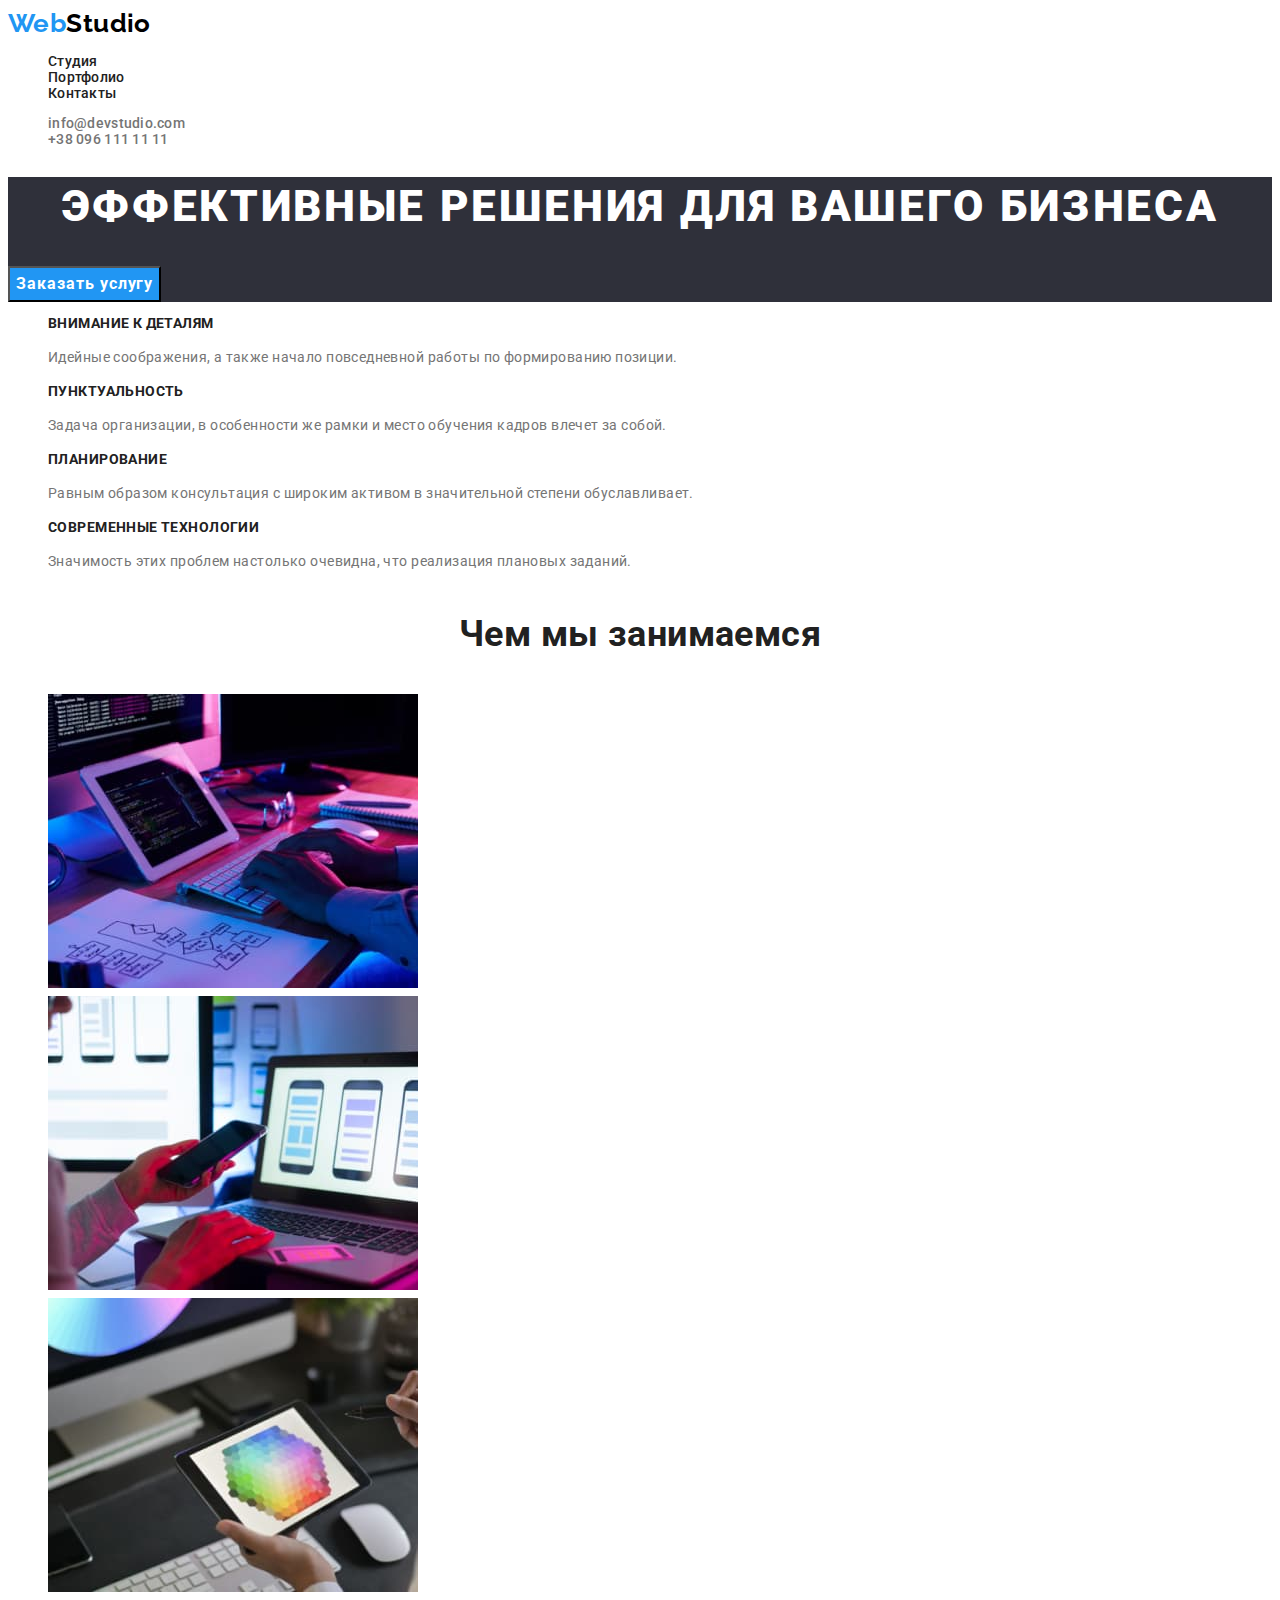
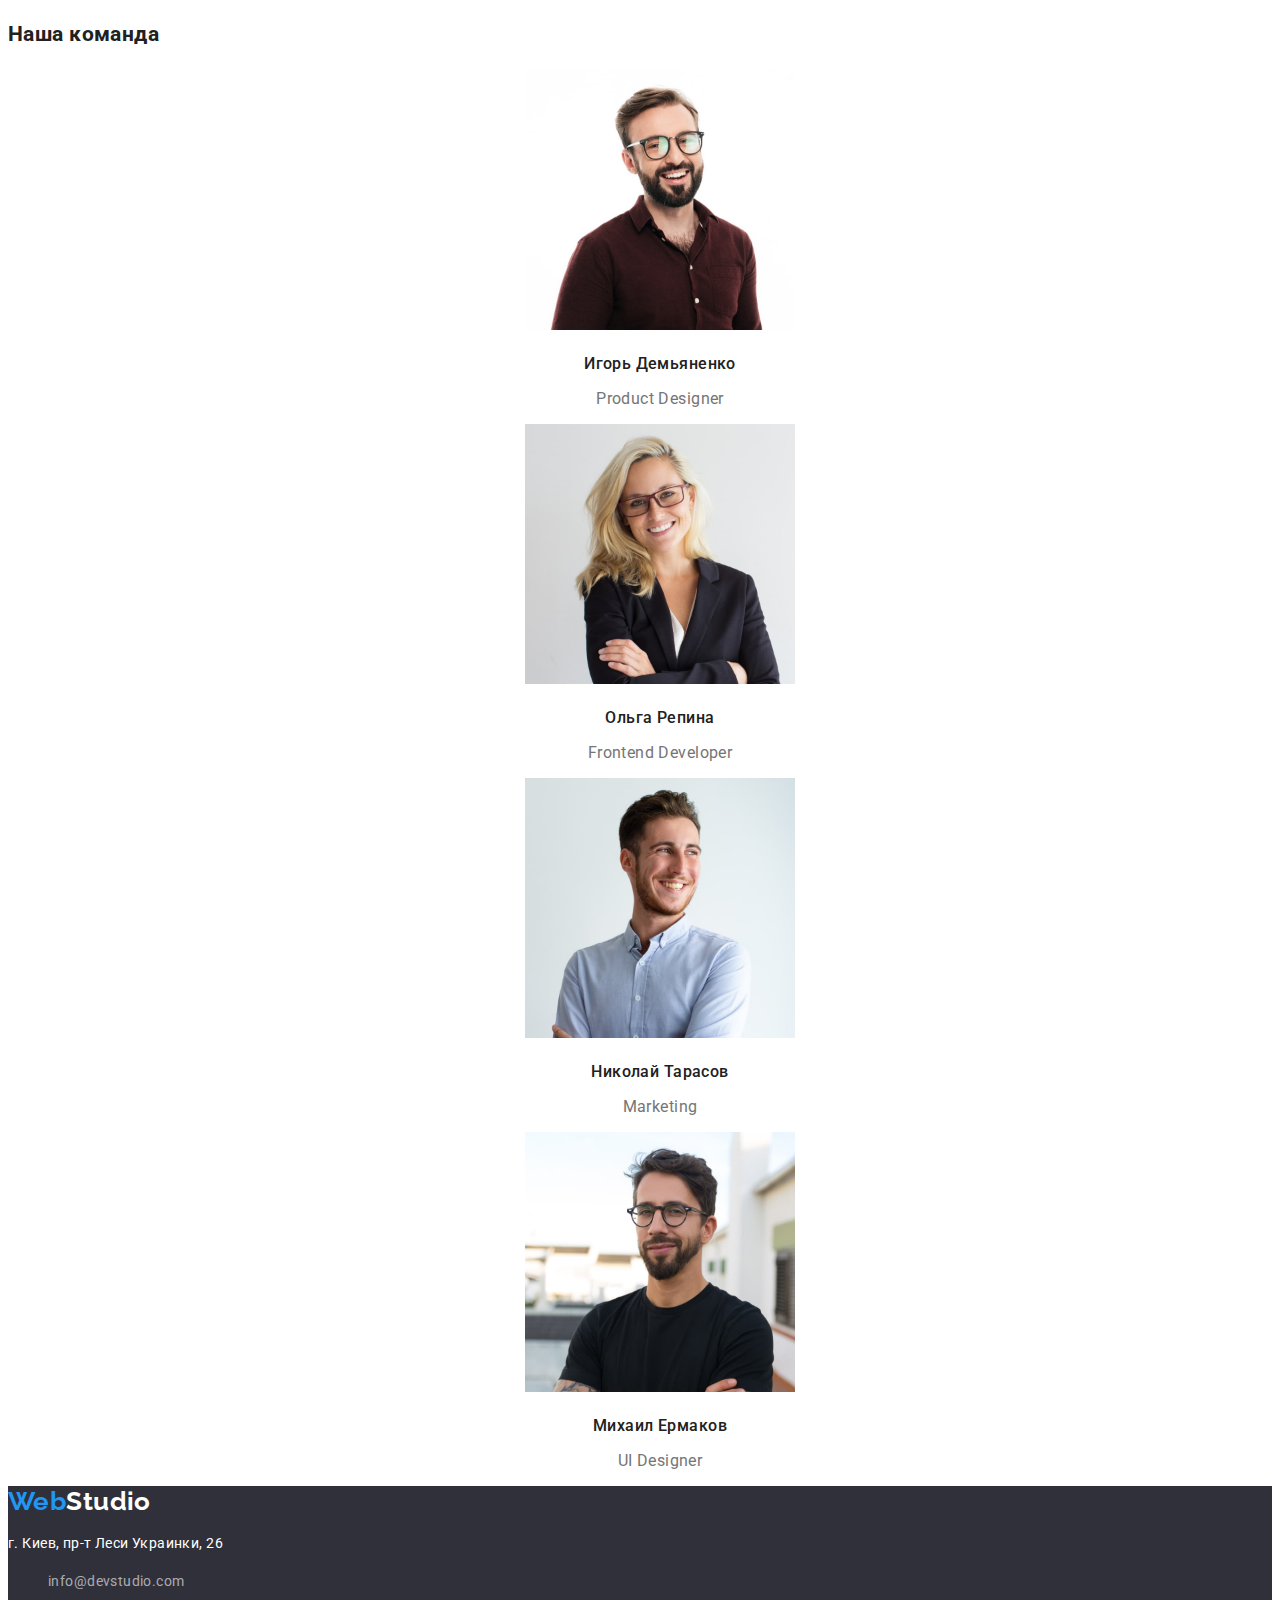
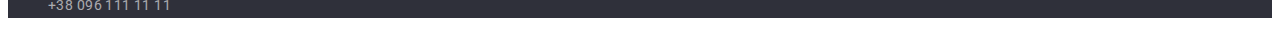
==== index.html @ b84d39cf "Добавляет файлы с предыдущей работы" ====
<!DOCTYPE html>
<html lang="ru">
  <head>
    <meta charset="UTF-8" />
    <meta http-equiv="X-UA-Compatible" content="IE=edge" />
    <meta name="viewport" content="width=device-width, initial-scale=1.0" />
    <title>WebStudio</title>
    <!-- <link
      rel="stylesheet"
      href="https://cdnjs.cloudflare.com/ajax/libs/modern-normalize/1.0.0/modern-normalize.css"
    /> -->
    <link rel="preconnect" href="https://fonts.gstatic.com" />
    <link
      href="https://fonts.googleapis.com/css2?family=Raleway:wght@700&family=Roboto:wght@400;500;700;900&display=swap"
      rel="stylesheet"
    />
    <link rel="stylesheet" href="./css/styles.css" />
  </head>
  <body>
    <header>
      <nav>
        <a class="link logo logo-hero" href="./"><span>Web</span>Studio</a>
        <ul class="list site-nav">
          <li><a class="link" href="./index.html">Студия</a></li>
          <li><a class="link" href="./portfolio.html">Портфолио</a></li>
          <li><a class="link" href="#contacts">Контакты</a></li>
        </ul>
      </nav>
      <ul class="list contacts">
        <li>
          <a class="link" href="mailto:info@devstudio.com"
            >info@devstudio.com</a
          >
        </li>
        <li><a class="link" href="tel:+380961111111">+38 096 111 11 11</a></li>
      </ul>
    </header>
    <main>
      <section class="dark-dg">
        <h1 class="page-title">Эффективные решения для вашего бизнеса</h1>
        <button class="btn btn-hero" type="button">Заказать услугу</button>
      </section>
      <section>
        <h2 class="visually-hidden">О нас</h2>
        <ul class="list">
          <li>
            <h3 class="title other-title">Внимание к деталям</h3>
            <p>
              Идейные соображения, а также начало повседневной работы по
              формированию позиции.
            </p>
          </li>
          <li>
            <h3 class="title other-title">Пунктуальность</h3>
            <p>
              Задача организации, в особенности же рамки и место обучения кадров
              влечет за собой.
            </p>
          </li>
          <li>
            <h3 class="title other-title">Планирование</h3>
            <p>
              Равным образом консультация с широким активом в значительной
              степени обуславливает.
            </p>
          </li>
          <li>
            <h3 class="title other-title">Современные технологии</h3>
            <p>
              Значимость этих проблем настолько очевидна, что реализация
              плановых заданий.
            </p>
          </li>
        </ul>
      </section>
      <section id="portfolio">
        <h2 class="title section-title">Чем мы занимаемся</h2>
        <ul class="list">
          <li>
            <img
              src="./images/photo/img1.jpg"
              width="370"
              height="294"
              alt="Разработка веб-страници"
            />
          </li>
          <li>
            <img
              src="./images/photo/img2.jpg"
              width="370"
              height="294"
              alt="Адаптация для мобильных устройств"
            />
          </li>
          <li>
            <img
              src="./images/photo/img3.jpg"
              width="370"
              height="294"
              alt="Разработка графики"
            />
          </li>
        </ul>
      </section>
      <section id="studio">
        <h2 class="title section-item-name">Наша команда</h2>
        <ul class="list">
          <li class="team-item">
            <img
              src="./images/team/img-1.jpg"
              width="270"
              height="260"
              alt="Игорь Демьяненко"
            />
            <h3 class="title team-item-name">Игорь Демьяненко</h3>
            <p class="team-item-position">Product Designer</p>
          </li>
          <li class="team-item">
            <img
              src="./images/team/img-2.jpg"
              width="270"
              height="260"
              alt="Ольга Репина"
            />
            <h3 class="title team-item-name">Ольга Репина</h3>
            <p class="team-item-position">Frontend Developer</p>
          </li>
          <li class="team-item">
            <img
              src="./images/team/img-3.jpg"
              width="270"
              height="260"
              alt="Николай Тарасов"
            />
            <h3 class="title team-item-name">Николай Тарасов</h3>
            <p class="team-item-position">Marketing</p>
          </li>
          <li class="team-item">
            <img
              src="./images/team/img-4.jpg"
              width="270"
              height="260"
              alt="Михаил Ермаков"
            />
            <h3 class="title team-item-name">Михаил Ермаков</h3>
            <p class="team-item-position">UI Designer</p>
          </li>
        </ul>
      </section>
    </main>
    <footer class="dark-dg" id="contacts">
      <a class="link logo" href="./"><span>Web</span>Studio</a>
      <p>
        <a
          class="link map"
          href="https://goo.gl/maps/7yWL4o9HkrsM5cYJ9"
          target="_blank"
          rel="noopener noreferrer nofollow"
          >г. Киев, пр-т Леси Украинки, 26</a
        >
      </p>
      <address class="address">
        <ul class="list">
          <li class="list">
            <a class="link" href="mailto:info@devstudio.com"
              >info@devstudio.com</a
            >
          </li>
          <li class="list">
            <a class="link" href="tel:+380961111111">+38 096 111 11 11</a>
          </li>
        </ul>
      </address>
    </footer>
  </body>
</html>
---- css/styles.css ----
:root {
  --main-text-color: #757575;
  --title-color: #212121;
  --accent-color: #2196f3;
  --alt-title-color: #ffffff;
  --alt-text-color: #ffffff;
  --logo-color: #000000;

  --dark-bg: #2f303a;
  --second-bg: #f5f4fa;

  --main-font: 'Roboto', sans-serif;
  --logo-font: 'Raleway', sans-serif;
}
body {
  font-family: var(--main-font);
  font-style: normal;
  font-size: 14px;
  line-height: 1.71;
  letter-spacing: 0.03em;
  color: var(--main-text-color);
}

.link {
  color: inherit;
  text-decoration: none;
}

.link:hover,
.link:focus {
  color: var(--accent-color);
}
.list {
  list-style: none;
}
.site-nav {
  font-weight: 500;
  font-size: 14px;
  line-height: 1.14;
  letter-spacing: 0.02em;
  color: var(--title-color);
}

.contacts {
  font-weight: 500;
  font-size: 14px;
  line-height: 1.14;
  letter-spacing: 0.02em;
  color: var(--main-text-color);
}

.btn {
  font-family: inherit;
  font-weight: 500;
  font-size: 16px;
  line-height: 1.62;
  text-align: center;
  letter-spacing: 0.03em;
  background-color: var(--second-bg);
  color: var(--title-color);
  cursor: pointer;
}

.btn-hero {
  font-family: inherit;
  font-weight: bold;
  font-size: 16px;
  line-height: 1.87;
  display: flex;
  align-items: center;
  text-align: center;
  letter-spacing: 0.06em;
  background-color: var(--accent-color);
  color: var(--alt-text-color);
}

.btn:hover,
.btn:focus {
  background-color: var(--accent-color);
  color: var(--alt-text-color);
}

.visually-hidden {
  position: absolute !important;
  clip: rect(1px 1px 1px 1px);
  clip: rect(1px, 1px, 1px, 1px);
  padding: 0 !important;
  border: 0 !important;
  height: 1px !important;
  width: 1px !important;
  overflow: hidden;
}

.page-title {
  font-weight: 900;
  font-size: 44px;
  line-height: 1.36;
  text-align: center;
  letter-spacing: 0.06em;
  text-transform: uppercase;
  color: var(--alt-title-color);
}

.title {
  color: var(--title-color);
}

.section-title {
  font-weight: bold;
  font-size: 36px;
  line-height: 1.67;
  text-align: center;
}

.other-title {
  font-weight: bold;
  font-size: 14px;
  line-height: 1.14;
  text-transform: uppercase;
}

.team-item {
  text-align: center;
}
.team-item-name {
  font-weight: 500;
  font-size: 16px;
  line-height: 1.19;
}

.team-item-position {
  font-size: 16px;
  line-height: 1.19;
}

.projects-title {
  font-weight: bold;
  font-size: 18px;
  line-height: 2;
  letter-spacing: 0.06em;
}

.projects-item {
  font-size: 16px;
  line-height: 1.87;
  color: var(--main-text-color);
}
.dark-dg {
  background-color: var(--dark-bg);
}

.logo {
  font-family: var(--logo-font);
  font-weight: bold;
  text-transform: none;
  font-size: 26px;
  line-height: 1.19;
  color: var(--alt-title-color);
}

.logo:hover,
.logo:focus {
  color: var(--alt-title-color);
}

.logo span {
  color: var(--accent-color);
}

.logo-hero {
  color: var(--logo-color);
}

.logo-hero:hover,
.logo-hero:focus {
  color: var(--logo-color);
}

.active {
  color: var(--accent-color);
}

.map {
  font-style: normal;
  font-size: 14px;
  line-height: 1.71;
  color: var(--alt-text-color);
}

.address {
  font-size: 14px;
  font-style: normal;
  line-height: 1.71;
  color: rgba(255, 255, 255, 0.6);
}
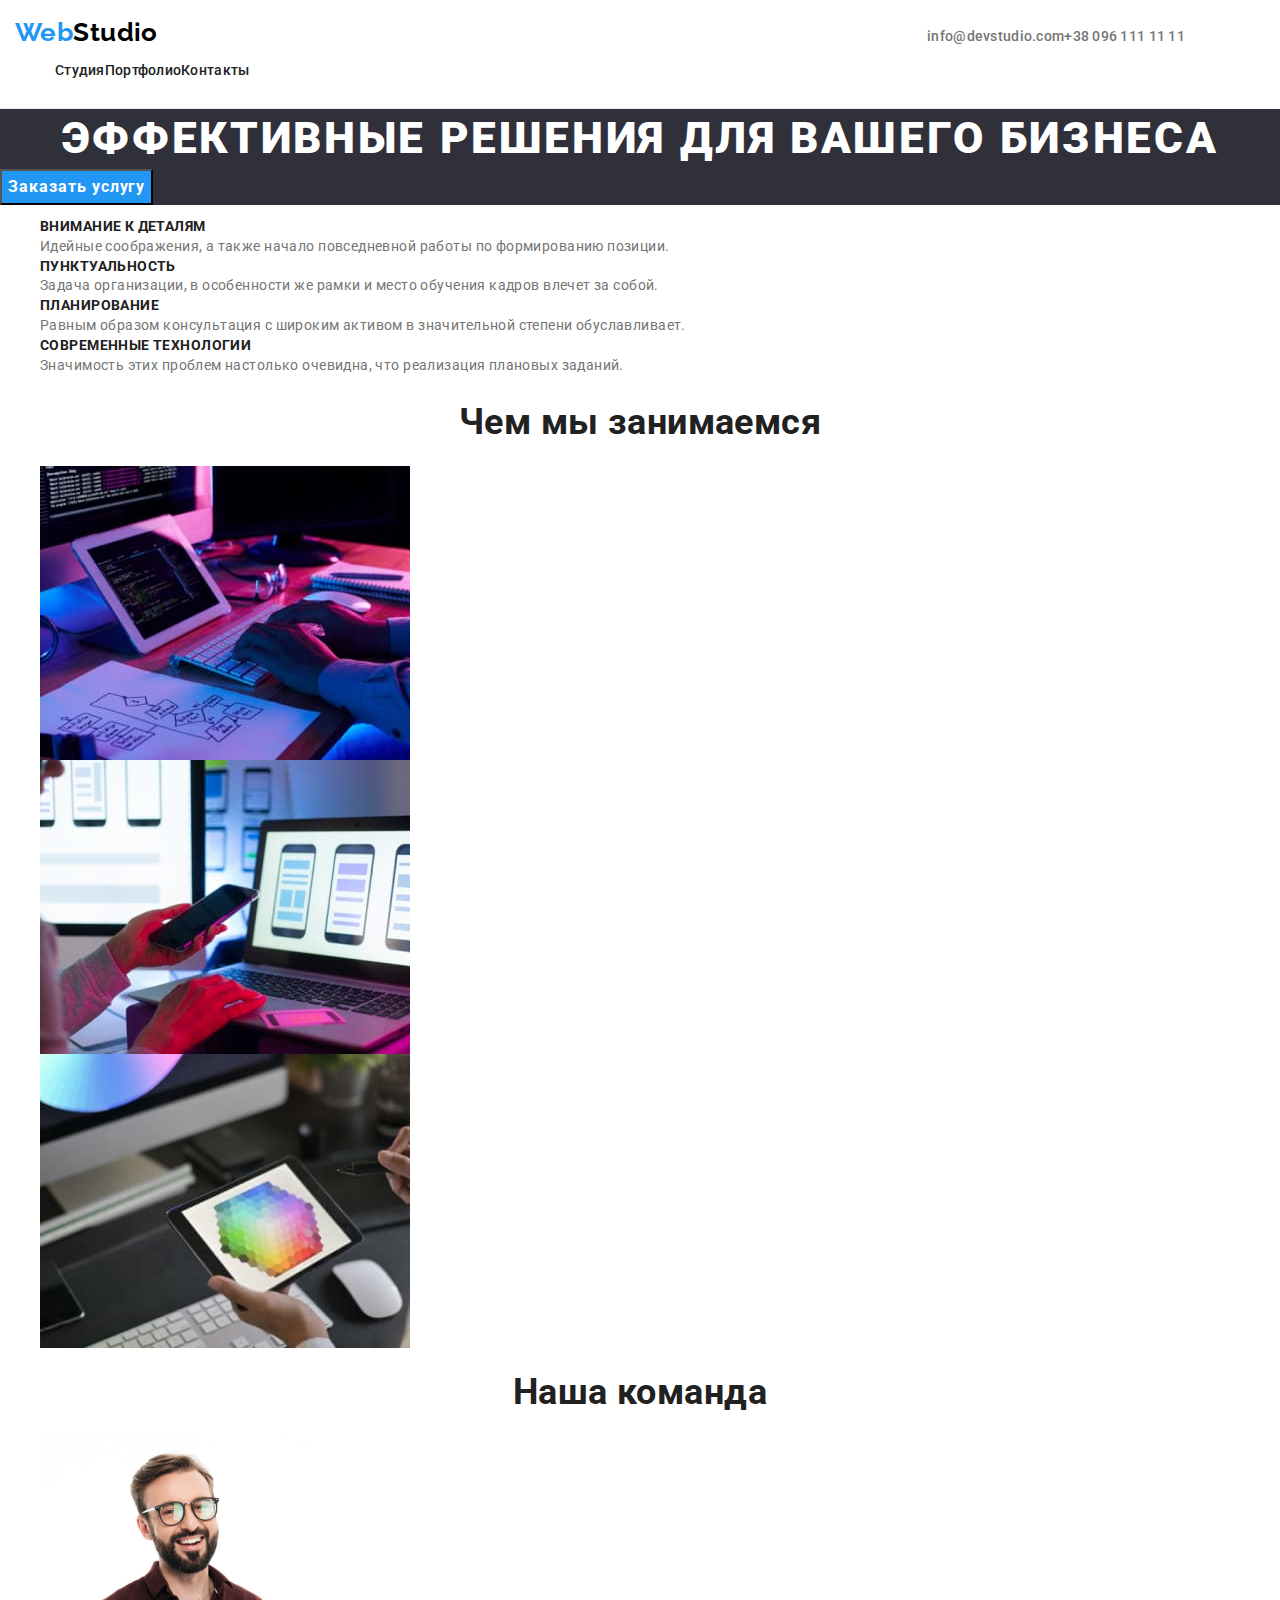
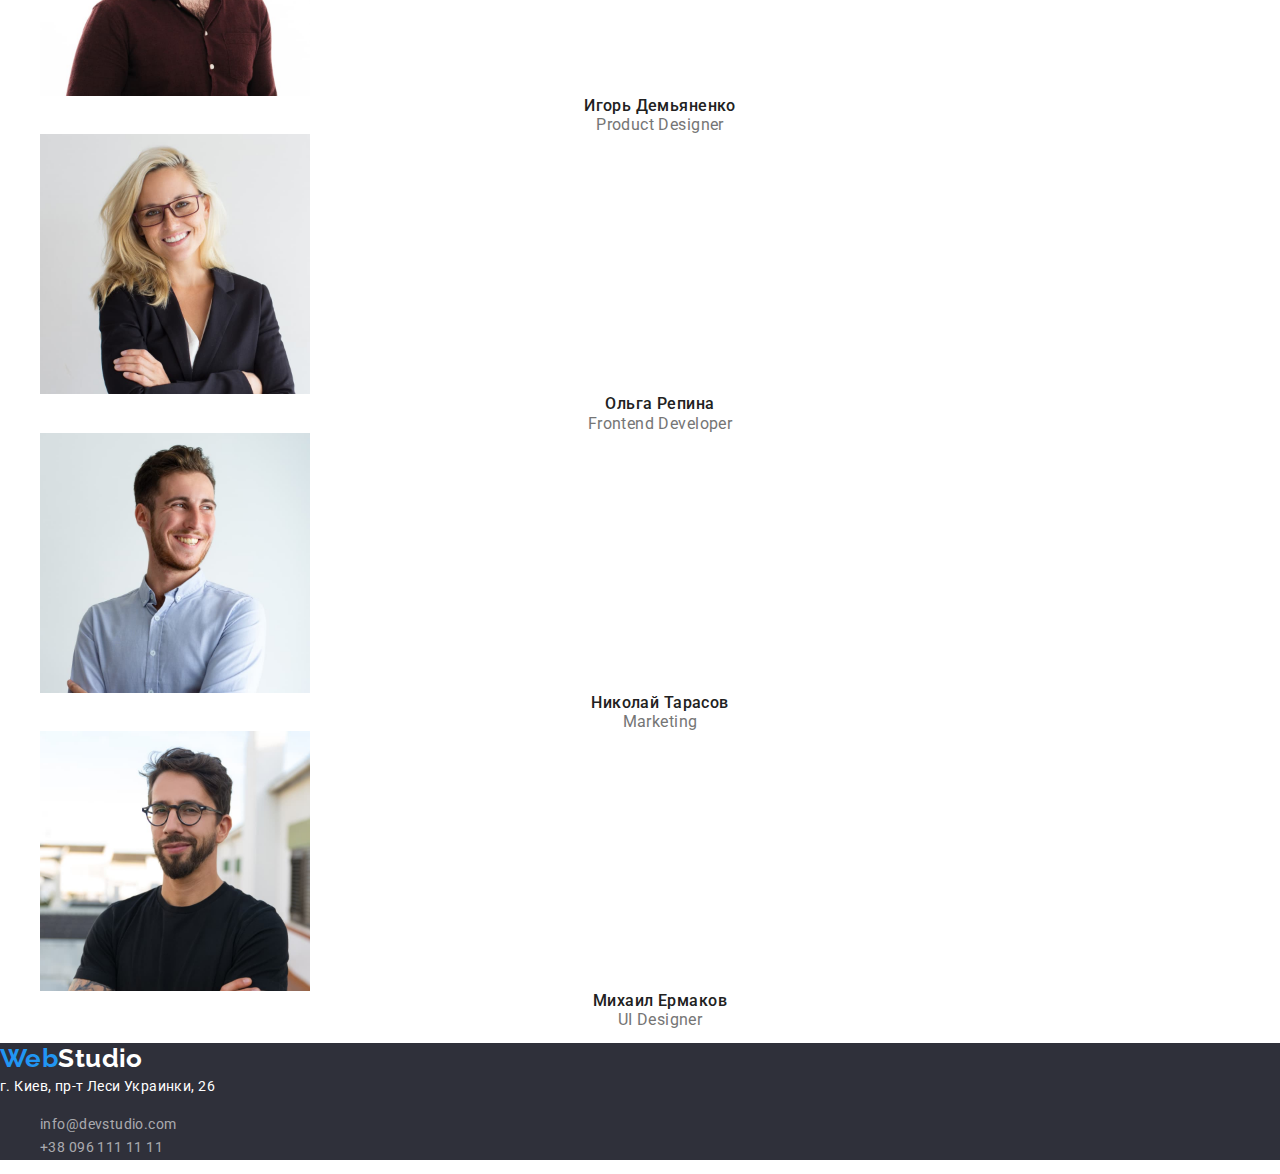
==== commit 113dc8c8: "Добавляет флексы хедеру" ====
--- a/index.html
+++ b/index.html
@@ -5,10 +5,10 @@
     <meta http-equiv="X-UA-Compatible" content="IE=edge" />
     <meta name="viewport" content="width=device-width, initial-scale=1.0" />
     <title>WebStudio</title>
-    <!-- <link
+    <link
       rel="stylesheet"
       href="https://cdnjs.cloudflare.com/ajax/libs/modern-normalize/1.0.0/modern-normalize.css"
-    /> -->
+    />
     <link rel="preconnect" href="https://fonts.gstatic.com" />
     <link
       href="https://fonts.googleapis.com/css2?family=Raleway:wght@700&family=Roboto:wght@400;500;700;900&display=swap"
@@ -17,23 +17,27 @@
     <link rel="stylesheet" href="./css/styles.css" />
   </head>
   <body>
-    <header>
-      <nav>
-        <a class="link logo logo-hero" href="./"><span>Web</span>Studio</a>
-        <ul class="list site-nav">
-          <li><a class="link" href="./index.html">Студия</a></li>
-          <li><a class="link" href="./portfolio.html">Портфолио</a></li>
-          <li><a class="link" href="#contacts">Контакты</a></li>
+    <header class="header">
+      <div class="container">
+        <nav>
+          <a class="link logo logo-hero" href="./"><span>Web</span>Studio</a>
+          <ul class="list site-nav">
+            <li><a class="link" href="./index.html">Студия</a></li>
+            <li><a class="link" href="./portfolio.html">Портфолио</a></li>
+            <li><a class="link" href="#contacts">Контакты</a></li>
+          </ul>
+        </nav>
+        <ul class="list contacts">
+          <li>
+            <a class="link" href="mailto:info@devstudio.com"
+              >info@devstudio.com</a
+            >
+          </li>
+          <li>
+            <a class="link" href="tel:+380961111111">+38 096 111 11 11</a>
+          </li>
         </ul>
-      </nav>
-      <ul class="list contacts">
-        <li>
-          <a class="link" href="mailto:info@devstudio.com"
-            >info@devstudio.com</a
-          >
-        </li>
-        <li><a class="link" href="tel:+380961111111">+38 096 111 11 11</a></li>
-      </ul>
+      </div>
     </header>
     <main>
       <section class="dark-dg">
@@ -150,24 +154,25 @@
     </main>
     <footer class="dark-dg" id="contacts">
       <a class="link logo" href="./"><span>Web</span>Studio</a>
-      <p>
-        <a
-          class="link map"
-          href="https://goo.gl/maps/7yWL4o9HkrsM5cYJ9"
-          target="_blank"
-          rel="noopener noreferrer nofollow"
-          >г. Киев, пр-т Леси Украинки, 26</a
-        >
-      </p>
       <address class="address">
+        <p>
+          <a
+            class="link map"
+            href="https://goo.gl/maps/7yWL4o9HkrsM5cYJ9"
+            target="_blank"
+            rel="noopener noreferrer nofollow"
+          >
+            г. Киев, пр-т Леси Украинки, 26
+          </a>
+        </p>
         <ul class="list">
           <li class="list">
-            <a class="link" href="mailto:info@devstudio.com"
-              >info@devstudio.com</a
-            >
+            <a class="link" href="mailto:info@devstudio.com">
+              info@devstudio.com
+            </a>
           </li>
           <li class="list">
-            <a class="link" href="tel:+380961111111">+38 096 111 11 11</a>
+            <a class="link" href="tel:+380961111111"> +38 096 111 11 11 </a>
           </li>
         </ul>
       </address>
--- a/css/styles.css
+++ b/css/styles.css
@@ -12,6 +12,17 @@
   --main-font: 'Roboto', sans-serif;
   --logo-font: 'Raleway', sans-serif;
 }
+
+html {
+  box-sizing: border-box;
+}
+
+*,
+*::before,
+*::after {
+  box-sizing: inherit;
+}
+
 body {
   font-family: var(--main-font);
   font-style: normal;
@@ -21,6 +32,22 @@
   color: var(--main-text-color);
 }
 
+h1,
+h2,
+h3,
+h4,
+h5,
+h6,
+p {
+  margin: 0;
+}
+
+img {
+  display: block;
+  max-width: 100%;
+  height: auto;
+}
+
 .link {
   color: inherit;
   text-decoration: none;
@@ -30,10 +57,21 @@
 .link:focus {
   color: var(--accent-color);
 }
+
+.container {
+  display: flex;
+  padding: 15px;
+  width: 1200px;
+  justify-content: space-between;
+  align-items: baseline;
+  border-bottom: 1px solid #ececec;
+}
+
 .list {
   list-style: none;
 }
 .site-nav {
+  display: flex;
   font-weight: 500;
   font-size: 14px;
   line-height: 1.14;
@@ -42,6 +80,7 @@
 }
 
 .contacts {
+  display: flex;
   font-weight: 500;
   font-size: 14px;
   line-height: 1.14;
@@ -54,7 +93,6 @@
   font-weight: 500;
   font-size: 16px;
   line-height: 1.62;
-  text-align: center;
   letter-spacing: 0.03em;
   background-color: var(--second-bg);
   color: var(--title-color);
@@ -66,9 +104,6 @@
   font-weight: bold;
   font-size: 16px;
   line-height: 1.87;
-  display: flex;
-  align-items: center;
-  text-align: center;
   letter-spacing: 0.06em;
   background-color: var(--accent-color);
   color: var(--alt-text-color);
@@ -105,7 +140,8 @@
   color: var(--title-color);
 }
 
-.section-title {
+.section-title,
+.section-item-name {
   font-weight: bold;
   font-size: 36px;
   line-height: 1.67;
@@ -180,16 +216,16 @@
   color: var(--accent-color);
 }
 
-.map {
-  font-style: normal;
-  font-size: 14px;
-  line-height: 1.71;
-  color: var(--alt-text-color);
-}
-
 .address {
   font-size: 14px;
   font-style: normal;
   line-height: 1.71;
   color: rgba(255, 255, 255, 0.6);
 }
+
+.map {
+  font-style: normal;
+  font-size: 14px;
+  line-height: 1.71;
+  color: var(--alt-text-color);
+}
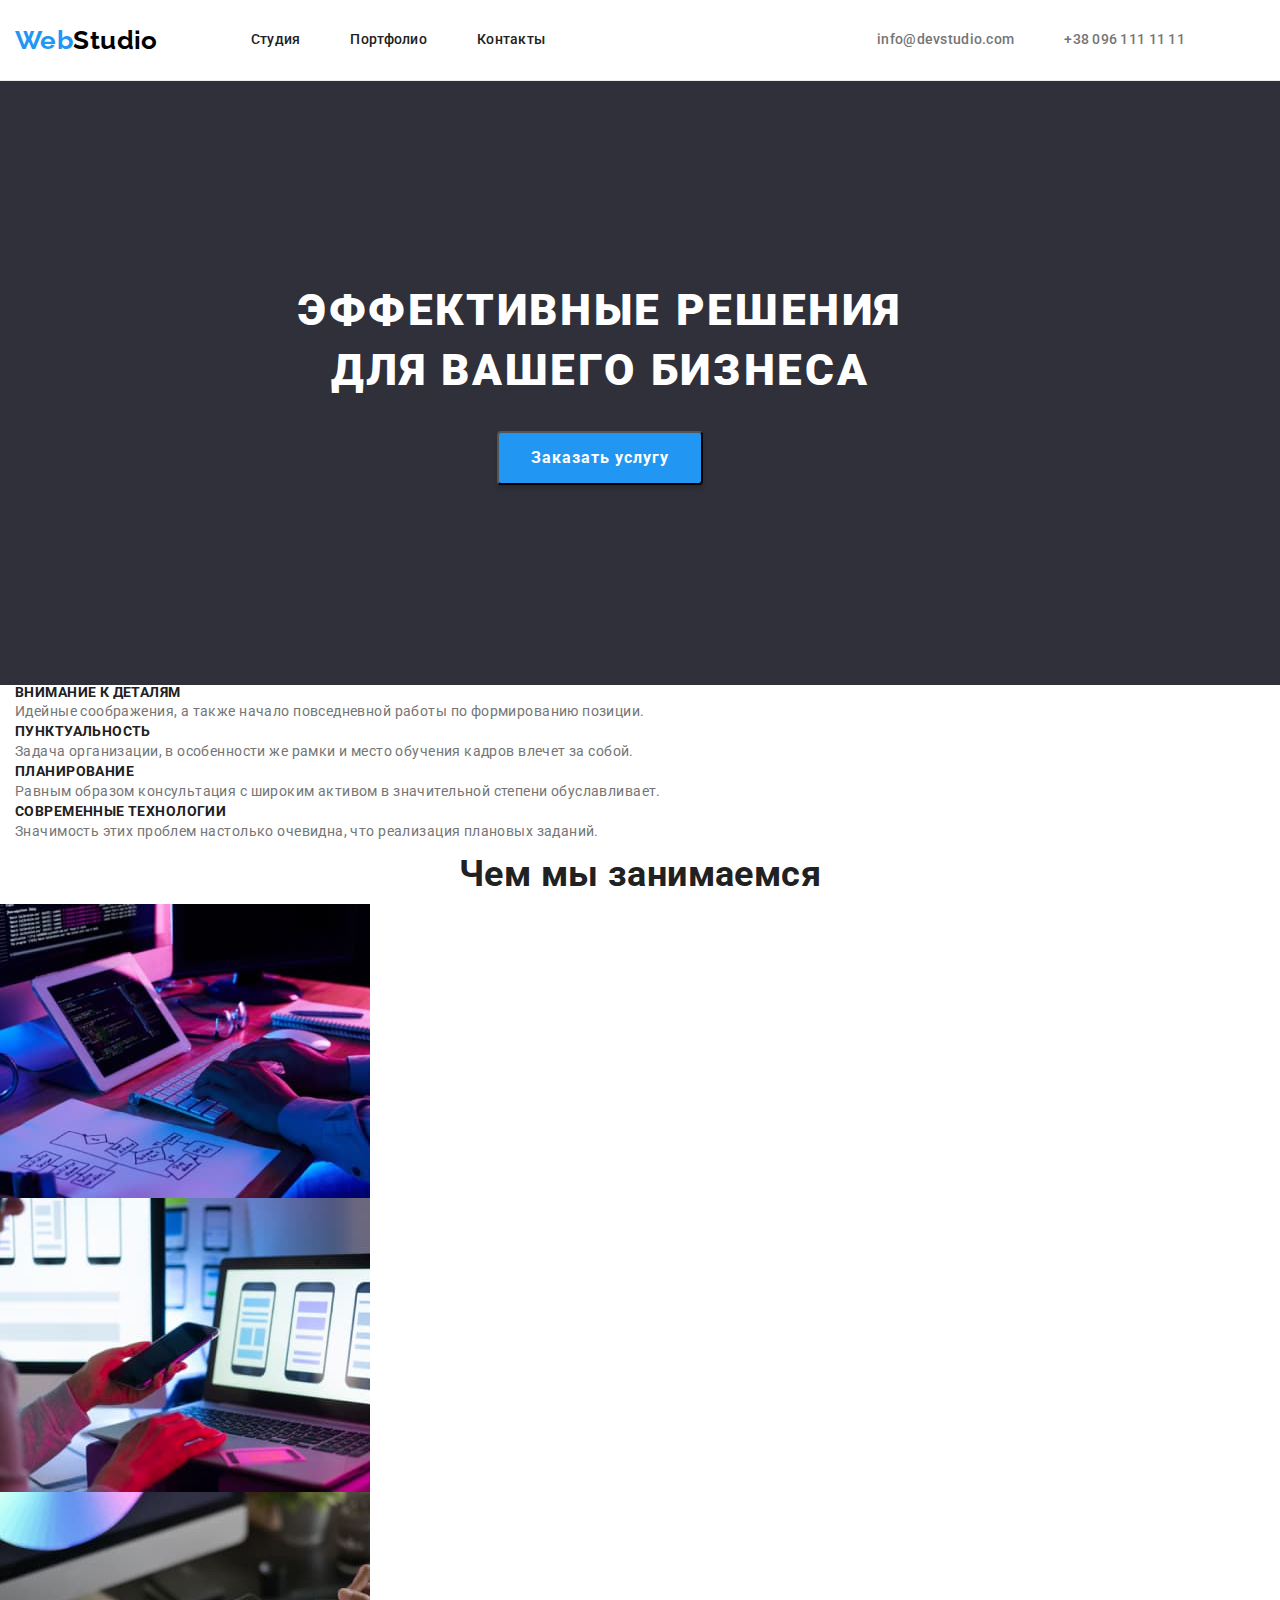
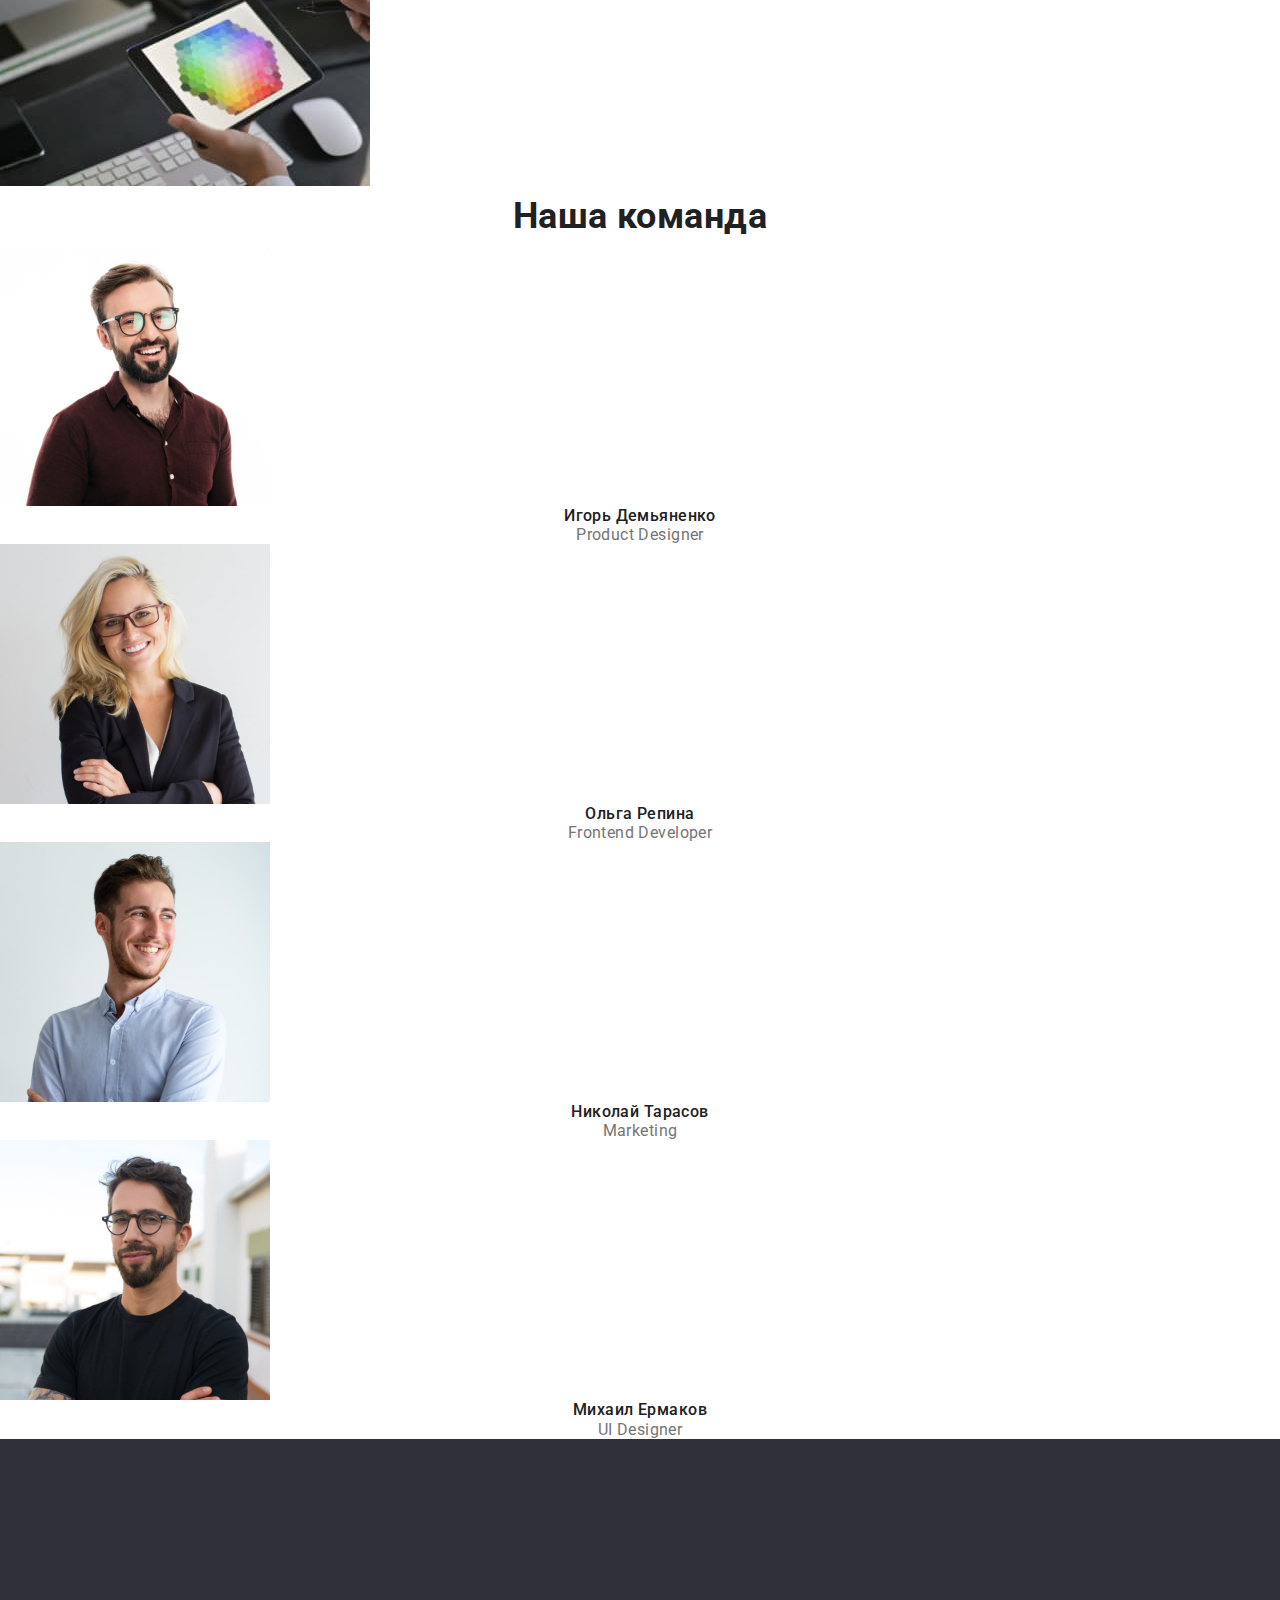
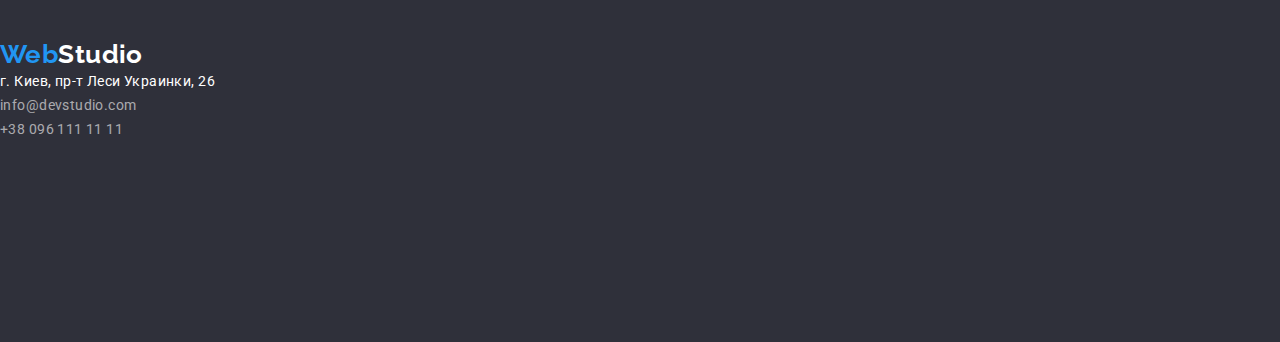
==== commit 63391e8f: "добавляет разметку хедеру" ====
--- a/index.html
+++ b/index.html
@@ -19,21 +19,27 @@
   <body>
     <header class="header">
       <div class="container">
-        <nav>
+        <nav class="nav">
           <a class="link logo logo-hero" href="./"><span>Web</span>Studio</a>
-          <ul class="list site-nav">
-            <li><a class="link" href="./index.html">Студия</a></li>
-            <li><a class="link" href="./portfolio.html">Портфолио</a></li>
-            <li><a class="link" href="#contacts">Контакты</a></li>
+          <ul class="list menu">
+            <li class="menu-item">
+              <a class="link menu-link" href="./index.html">Студия</a>
+            </li>
+            <li class="menu-item">
+              <a class="link menu-link" href="./portfolio.html">Портфолио</a>
+            </li>
+            <li class="menu-item">
+              <a class="link menu-link" href="#contacts">Контакты</a>
+            </li>
           </ul>
         </nav>
         <ul class="list contacts">
-          <li>
+          <li class="contacts-item">
             <a class="link" href="mailto:info@devstudio.com"
               >info@devstudio.com</a
             >
           </li>
-          <li>
+          <li class="contacts-item">
             <a class="link" href="tel:+380961111111">+38 096 111 11 11</a>
           </li>
         </ul>
@@ -41,41 +47,45 @@
     </header>
     <main>
       <section class="dark-dg">
-        <h1 class="page-title">Эффективные решения для вашего бизнеса</h1>
-        <button class="btn btn-hero" type="button">Заказать услугу</button>
+        <div class="container">
+          <h1 class="page-title">Эффективные решения для вашего бизнеса</h1>
+          <button class="btn btn-hero" type="button">Заказать услугу</button>
+        </div>
       </section>
       <section>
-        <h2 class="visually-hidden">О нас</h2>
-        <ul class="list">
-          <li>
-            <h3 class="title other-title">Внимание к деталям</h3>
-            <p>
-              Идейные соображения, а также начало повседневной работы по
-              формированию позиции.
-            </p>
-          </li>
-          <li>
-            <h3 class="title other-title">Пунктуальность</h3>
-            <p>
-              Задача организации, в особенности же рамки и место обучения кадров
-              влечет за собой.
-            </p>
-          </li>
-          <li>
-            <h3 class="title other-title">Планирование</h3>
-            <p>
-              Равным образом консультация с широким активом в значительной
-              степени обуславливает.
-            </p>
-          </li>
-          <li>
-            <h3 class="title other-title">Современные технологии</h3>
-            <p>
-              Значимость этих проблем настолько очевидна, что реализация
-              плановых заданий.
-            </p>
-          </li>
-        </ul>
+        <div class="container">
+          <h2 class="visually-hidden">О нас</h2>
+          <ul class="list">
+            <li>
+              <h3 class="title other-title">Внимание к деталям</h3>
+              <p>
+                Идейные соображения, а также начало повседневной работы по
+                формированию позиции.
+              </p>
+            </li>
+            <li>
+              <h3 class="title other-title">Пунктуальность</h3>
+              <p>
+                Задача организации, в особенности же рамки и место обучения
+                кадров влечет за собой.
+              </p>
+            </li>
+            <li>
+              <h3 class="title other-title">Планирование</h3>
+              <p>
+                Равным образом консультация с широким активом в значительной
+                степени обуславливает.
+              </p>
+            </li>
+            <li>
+              <h3 class="title other-title">Современные технологии</h3>
+              <p>
+                Значимость этих проблем настолько очевидна, что реализация
+                плановых заданий.
+              </p>
+            </li>
+          </ul>
+        </div>
       </section>
       <section id="portfolio">
         <h2 class="title section-title">Чем мы занимаемся</h2>
--- a/css/styles.css
+++ b/css/styles.css
@@ -58,20 +58,70 @@
   color: var(--accent-color);
 }
 
+/* header section */
+
+.header {
+  border-bottom: 1px solid #ececec;
+}
+
 .container {
+  width: 1200px;
+  padding-left: 15px;
+  padding-right: 15px;
+}
+
+.header .container {
   display: flex;
-  padding: 15px;
-  width: 1200px;
-  justify-content: space-between;
-  align-items: baseline;
-  border-bottom: 1px solid #ececec;
+  align-items: center;
+}
+
+.nav {
+  display: flex;
+  align-items: center;
+  margin-right: auto;
 }
 
 .list {
   list-style: none;
-}
-.site-nav {
-  display: flex;
+  margin: 0;
+  padding-left: 0;
+}
+
+.logo {
+  font-family: var(--logo-font);
+  font-weight: bold;
+  text-transform: none;
+  font-size: 26px;
+  line-height: 1.19;
+  color: var(--alt-title-color);
+}
+
+.logo:hover,
+.logo:focus {
+  color: var(--alt-title-color);
+}
+
+.logo span {
+  color: var(--accent-color);
+}
+
+.logo-hero {
+  margin-right: 93px;
+  padding-top: 24px;
+  padding-bottom: 24px;
+  color: var(--logo-color);
+}
+
+.logo-hero:hover,
+.logo-hero:focus {
+  color: var(--logo-color);
+}
+
+.active {
+  color: var(--accent-color);
+}
+.menu {
+  display: inline-flex;
   font-weight: 500;
   font-size: 14px;
   line-height: 1.14;
@@ -79,6 +129,16 @@
   color: var(--title-color);
 }
 
+.menu-item:not(:last-child) {
+  margin-right: 50px;
+}
+
+.menu-link {
+  display: block;
+  padding-top: 32px;
+  padding-bottom: 32px;
+}
+
 .contacts {
   display: flex;
   font-weight: 500;
@@ -88,7 +148,15 @@
   color: var(--main-text-color);
 }
 
+.contacts-item:not(:last-child) {
+  margin-right: 50px;
+}
+
+/* hero section  */
+
 .btn {
+  padding: 6px 22px;
+  border-radius: 4px;
   font-family: inherit;
   font-weight: 500;
   font-size: 16px;
@@ -100,6 +168,13 @@
 }
 
 .btn-hero {
+  display: block;
+  margin-right: auto;
+  margin-left: auto;
+  min-width: 200px;
+  min-height: 50px;
+  padding: 10px 32px;
+  box-shadow: 0px 4px 4px rgba(0, 0, 0, 0.15);
   font-family: inherit;
   font-weight: bold;
   font-size: 16px;
@@ -114,6 +189,40 @@
   background-color: var(--accent-color);
   color: var(--alt-text-color);
 }
+
+.dark-dg {
+  padding-top: 200px;
+  padding-bottom: 200px;
+  background-color: var(--dark-bg);
+}
+
+.page-title {
+  max-width: 696px;
+  margin-right: auto;
+  margin-bottom: 30px;
+  margin-left: auto;
+  font-weight: 900;
+  font-size: 44px;
+  line-height: 1.36;
+  text-align: center;
+  letter-spacing: 0.06em;
+  text-transform: uppercase;
+  color: var(--alt-title-color);
+}
+
+.title {
+  color: var(--title-color);
+}
+
+.section-title,
+.section-item-name {
+  font-weight: bold;
+  font-size: 36px;
+  line-height: 1.67;
+  text-align: center;
+}
+
+/*  no name section */
 
 .visually-hidden {
   position: absolute !important;
@@ -126,28 +235,6 @@
   overflow: hidden;
 }
 
-.page-title {
-  font-weight: 900;
-  font-size: 44px;
-  line-height: 1.36;
-  text-align: center;
-  letter-spacing: 0.06em;
-  text-transform: uppercase;
-  color: var(--alt-title-color);
-}
-
-.title {
-  color: var(--title-color);
-}
-
-.section-title,
-.section-item-name {
-  font-weight: bold;
-  font-size: 36px;
-  line-height: 1.67;
-  text-align: center;
-}
-
 .other-title {
   font-weight: bold;
   font-size: 14px;
@@ -181,40 +268,6 @@
   line-height: 1.87;
   color: var(--main-text-color);
 }
-.dark-dg {
-  background-color: var(--dark-bg);
-}
-
-.logo {
-  font-family: var(--logo-font);
-  font-weight: bold;
-  text-transform: none;
-  font-size: 26px;
-  line-height: 1.19;
-  color: var(--alt-title-color);
-}
-
-.logo:hover,
-.logo:focus {
-  color: var(--alt-title-color);
-}
-
-.logo span {
-  color: var(--accent-color);
-}
-
-.logo-hero {
-  color: var(--logo-color);
-}
-
-.logo-hero:hover,
-.logo-hero:focus {
-  color: var(--logo-color);
-}
-
-.active {
-  color: var(--accent-color);
-}
 
 .address {
   font-size: 14px;
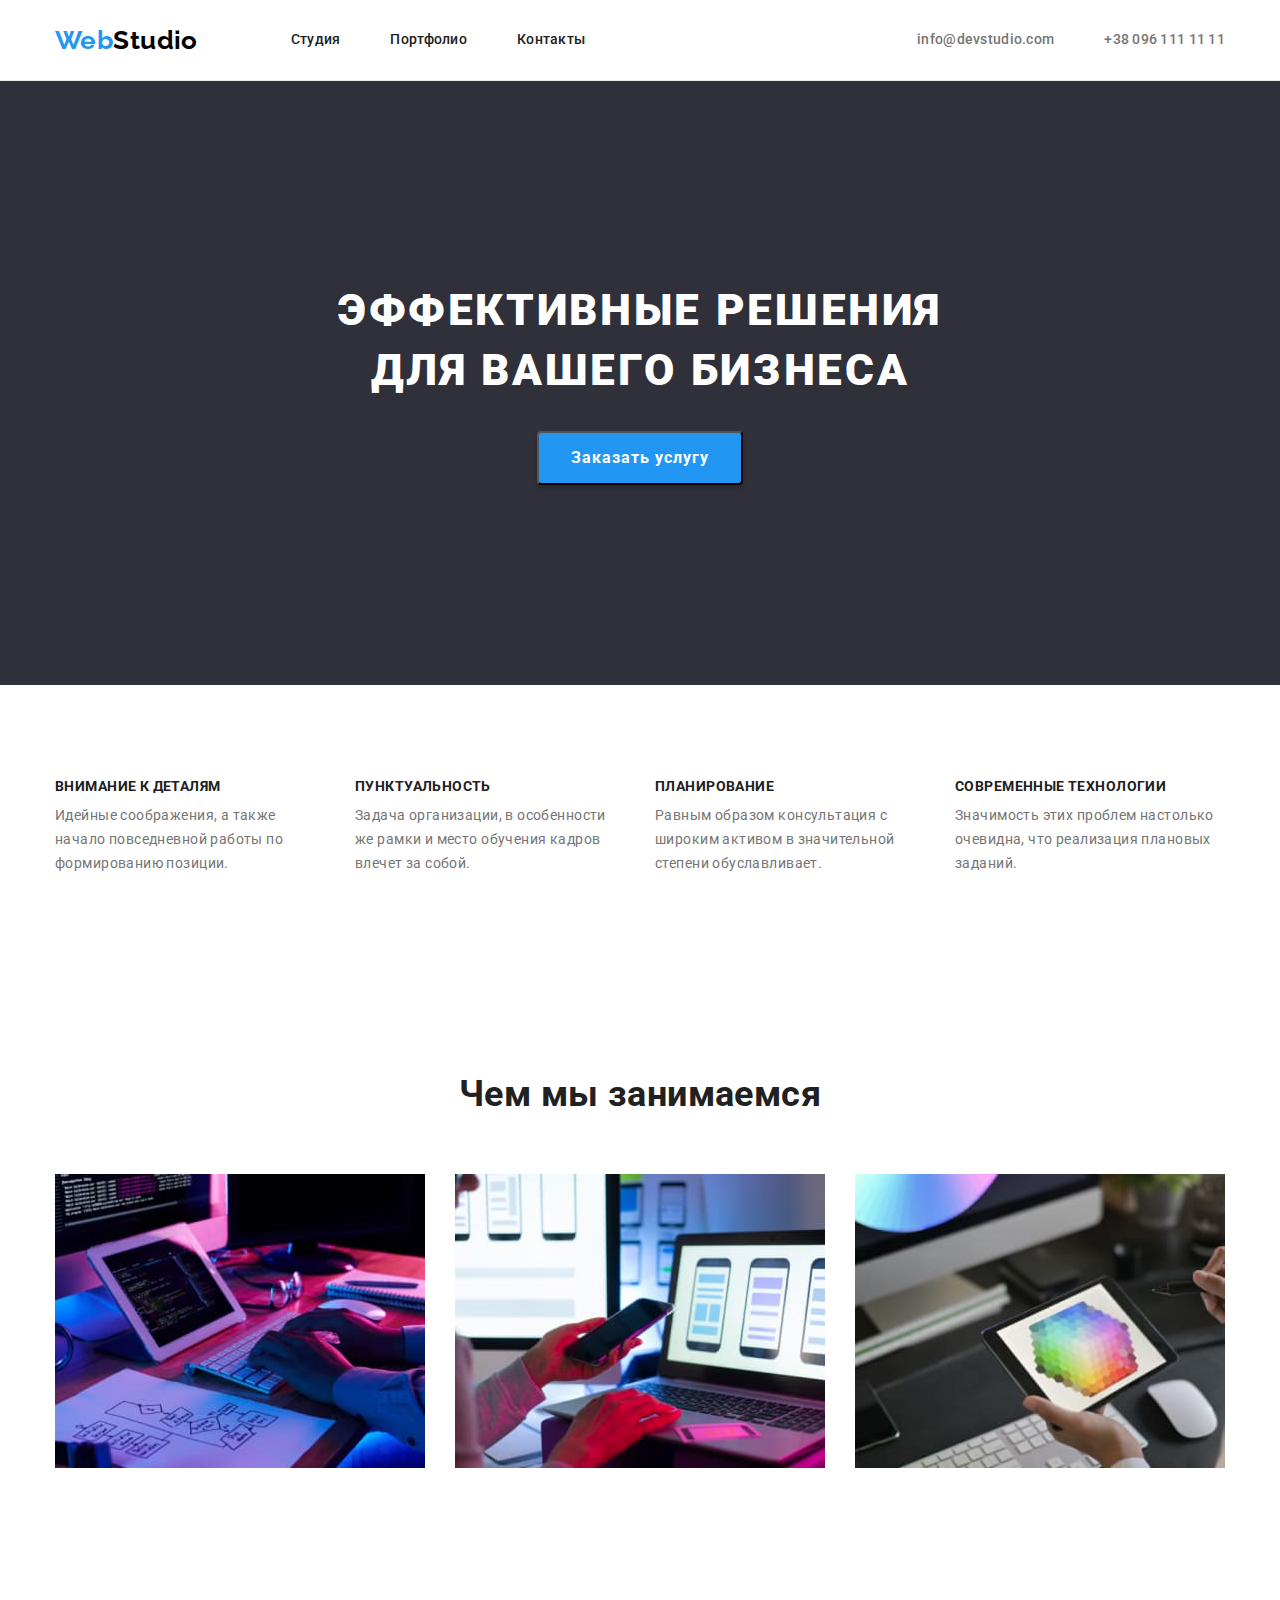
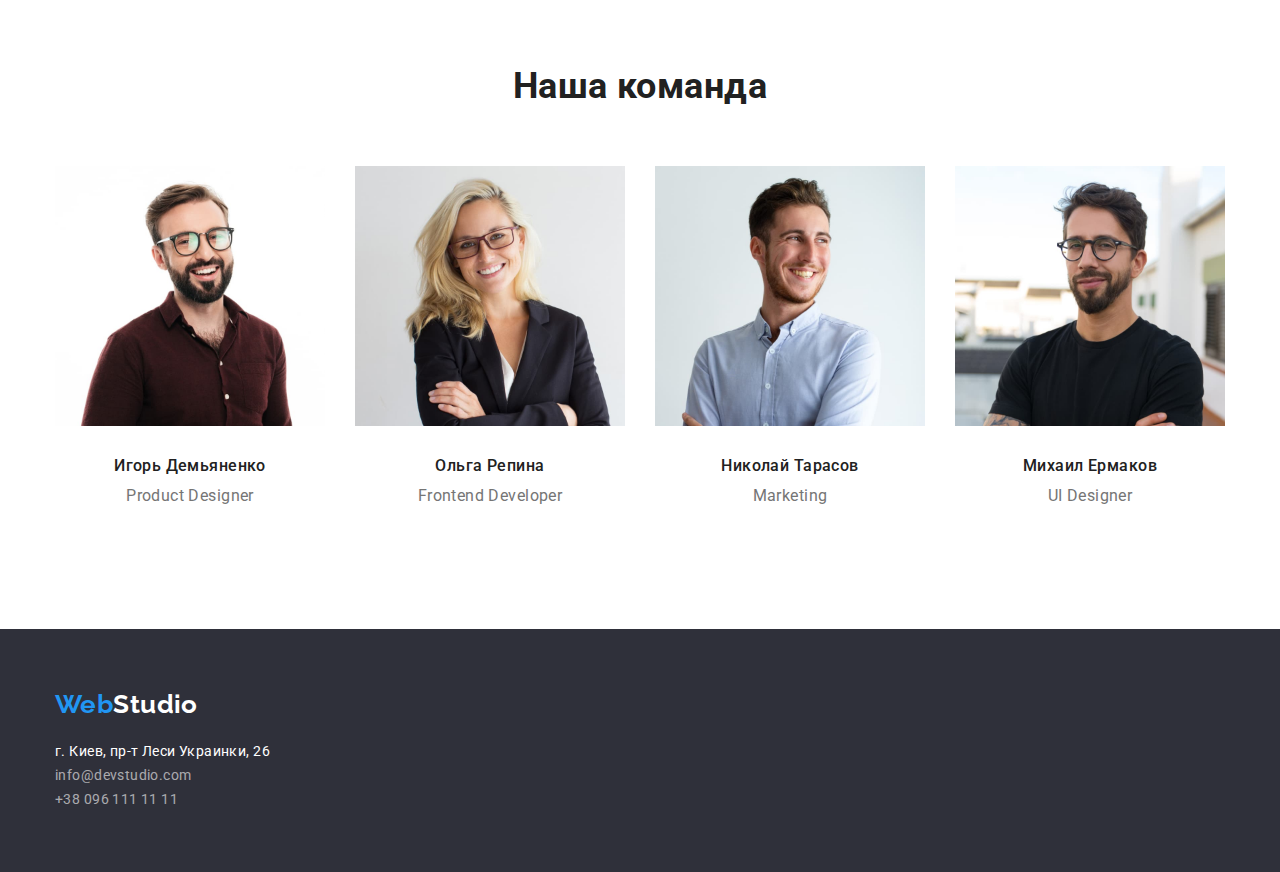
==== commit 3f1e5acc: "позиционирует контент" ====
--- a/index.html
+++ b/index.html
@@ -46,38 +46,38 @@
       </div>
     </header>
     <main>
-      <section class="dark-dg">
+      <section class="section dark-dg">
         <div class="container">
           <h1 class="page-title">Эффективные решения для вашего бизнеса</h1>
           <button class="btn btn-hero" type="button">Заказать услугу</button>
         </div>
       </section>
-      <section>
+      <section class="section">
         <div class="container">
           <h2 class="visually-hidden">О нас</h2>
-          <ul class="list">
-            <li>
+          <ul class="list noname-list">
+            <li class="noname-item">
               <h3 class="title other-title">Внимание к деталям</h3>
               <p>
                 Идейные соображения, а также начало повседневной работы по
                 формированию позиции.
               </p>
             </li>
-            <li>
+            <li class="noname-item">
               <h3 class="title other-title">Пунктуальность</h3>
               <p>
                 Задача организации, в особенности же рамки и место обучения
                 кадров влечет за собой.
               </p>
             </li>
-            <li>
+            <li class="noname-item">
               <h3 class="title other-title">Планирование</h3>
               <p>
                 Равным образом консультация с широким активом в значительной
                 степени обуславливает.
               </p>
             </li>
-            <li>
+            <li class="noname-item">
               <h3 class="title other-title">Современные технологии</h3>
               <p>
                 Значимость этих проблем настолько очевидна, что реализация
@@ -87,105 +87,111 @@
           </ul>
         </div>
       </section>
-      <section id="portfolio">
-        <h2 class="title section-title">Чем мы занимаемся</h2>
-        <ul class="list">
-          <li>
-            <img
-              src="./images/photo/img1.jpg"
-              width="370"
-              height="294"
-              alt="Разработка веб-страници"
-            />
-          </li>
-          <li>
-            <img
-              src="./images/photo/img2.jpg"
-              width="370"
-              height="294"
-              alt="Адаптация для мобильных устройств"
-            />
-          </li>
-          <li>
-            <img
-              src="./images/photo/img3.jpg"
-              width="370"
-              height="294"
-              alt="Разработка графики"
-            />
-          </li>
-        </ul>
+      <section class="section" id="portfolio">
+        <div class="container">
+          <h2 class="title gallery-title">Чем мы занимаемся</h2>
+          <ul class="list gallery-list">
+            <li class="gallery-item">
+              <img
+                src="./images/photo/img1.jpg"
+                width="370"
+                height="294"
+                alt="Разработка веб-страници"
+              />
+            </li>
+            <li class="gallery-item">
+              <img
+                src="./images/photo/img2.jpg"
+                width="370"
+                height="294"
+                alt="Адаптация для мобильных устройств"
+              />
+            </li>
+            <li class="gallery-item">
+              <img
+                src="./images/photo/img3.jpg"
+                width="370"
+                height="294"
+                alt="Разработка графики"
+              />
+            </li>
+          </ul>
+        </div>
       </section>
-      <section id="studio">
-        <h2 class="title section-item-name">Наша команда</h2>
-        <ul class="list">
-          <li class="team-item">
-            <img
-              src="./images/team/img-1.jpg"
-              width="270"
-              height="260"
-              alt="Игорь Демьяненко"
-            />
-            <h3 class="title team-item-name">Игорь Демьяненко</h3>
-            <p class="team-item-position">Product Designer</p>
-          </li>
-          <li class="team-item">
-            <img
-              src="./images/team/img-2.jpg"
-              width="270"
-              height="260"
-              alt="Ольга Репина"
-            />
-            <h3 class="title team-item-name">Ольга Репина</h3>
-            <p class="team-item-position">Frontend Developer</p>
-          </li>
-          <li class="team-item">
-            <img
-              src="./images/team/img-3.jpg"
-              width="270"
-              height="260"
-              alt="Николай Тарасов"
-            />
-            <h3 class="title team-item-name">Николай Тарасов</h3>
-            <p class="team-item-position">Marketing</p>
-          </li>
-          <li class="team-item">
-            <img
-              src="./images/team/img-4.jpg"
-              width="270"
-              height="260"
-              alt="Михаил Ермаков"
-            />
-            <h3 class="title team-item-name">Михаил Ермаков</h3>
-            <p class="team-item-position">UI Designer</p>
-          </li>
-        </ul>
+      <section class="section" id="studio">
+        <div class="container">
+          <h2 class="title team-title">Наша команда</h2>
+          <ul class="list team-list">
+            <li class="team-item">
+              <img
+                src="./images/team/img-1.jpg"
+                width="270"
+                height="260"
+                alt="Игорь Демьяненко"
+              />
+              <h3 class="title team-item-name">Игорь Демьяненко</h3>
+              <p class="team-item-position">Product Designer</p>
+            </li>
+            <li class="team-item">
+              <img
+                src="./images/team/img-2.jpg"
+                width="270"
+                height="260"
+                alt="Ольга Репина"
+              />
+              <h3 class="title team-item-name">Ольга Репина</h3>
+              <p class="team-item-position">Frontend Developer</p>
+            </li>
+            <li class="team-item">
+              <img
+                src="./images/team/img-3.jpg"
+                width="270"
+                height="260"
+                alt="Николай Тарасов"
+              />
+              <h3 class="title team-item-name">Николай Тарасов</h3>
+              <p class="team-item-position">Marketing</p>
+            </li>
+            <li class="team-item">
+              <img
+                src="./images/team/img-4.jpg"
+                width="270"
+                height="260"
+                alt="Михаил Ермаков"
+              />
+              <h3 class="title team-item-name">Михаил Ермаков</h3>
+              <p class="team-item-position">UI Designer</p>
+            </li>
+          </ul>
+        </div>
       </section>
     </main>
-    <footer class="dark-dg" id="contacts">
-      <a class="link logo" href="./"><span>Web</span>Studio</a>
-      <address class="address">
-        <p>
-          <a
-            class="link map"
-            href="https://goo.gl/maps/7yWL4o9HkrsM5cYJ9"
-            target="_blank"
-            rel="noopener noreferrer nofollow"
-          >
-            г. Киев, пр-т Леси Украинки, 26
-          </a>
-        </p>
-        <ul class="list">
-          <li class="list">
-            <a class="link" href="mailto:info@devstudio.com">
-              info@devstudio.com
+    <footer class="footer" id="contacts">
+      <div class="container">
+        <a class="link logo" href="./"><span>Web</span>Studio</a>
+        <address class="address">
+          <p>
+            <a
+              class="link map"
+              href="https://goo.gl/maps/7yWL4o9HkrsM5cYJ9"
+              target="_blank"
+              rel="noopener noreferrer nofollow"
+            >
+              г. Киев, пр-т Леси Украинки, 26
             </a>
-          </li>
-          <li class="list">
-            <a class="link" href="tel:+380961111111"> +38 096 111 11 11 </a>
-          </li>
-        </ul>
-      </address>
+          </p>
+          <ul class="list">
+            <li class="list">
+              <a class="link" href="mailto:info@devstudio.com">
+                info@devstudio.com
+              </a>
+            </li>
+            <li class="list">
+              <a class="link" href="tel:+380961111111"> +38 096 111 11 11 </a>
+            </li>
+          </ul>
+        </address>
+      </div>
     </footer>
   </body>
 </html>
--- a/css/styles.css
+++ b/css/styles.css
@@ -58,6 +58,15 @@
   color: var(--accent-color);
 }
 
+.section {
+  padding-top: 94px;
+  padding-bottom: 94px;
+}
+
+.title {
+  color: var(--title-color);
+}
+
 /* header section */
 
 .header {
@@ -68,6 +77,8 @@
   width: 1200px;
   padding-left: 15px;
   padding-right: 15px;
+  margin-left: auto;
+  margin-right: auto;
 }
 
 .header .container {
@@ -157,6 +168,8 @@
 .btn {
   padding: 6px 22px;
   border-radius: 4px;
+  min-width: 73px;
+  min-height: 38px;
   font-family: inherit;
   font-weight: 500;
   font-size: 16px;
@@ -210,18 +223,6 @@
   color: var(--alt-title-color);
 }
 
-.title {
-  color: var(--title-color);
-}
-
-.section-title,
-.section-item-name {
-  font-weight: bold;
-  font-size: 36px;
-  line-height: 1.67;
-  text-align: center;
-}
-
 /*  no name section */
 
 .visually-hidden {
@@ -235,17 +236,68 @@
   overflow: hidden;
 }
 
+.noname-list {
+  display: flex;
+  margin-left: -30px;
+}
+
+.noname-item {
+  margin-left: 30px;
+  flex-basis: calc((100% - 4 * 30px) / 4);
+}
+
 .other-title {
+  margin-bottom: 10px;
   font-weight: bold;
   font-size: 14px;
   line-height: 1.14;
   text-transform: uppercase;
 }
 
+/* gallery section */
+
+.gallery-title,
+.team-title {
+  font-weight: bold;
+  font-size: 36px;
+  line-height: 1.67;
+  text-align: center;
+}
+
+.gallery-title {
+  margin-bottom: 50px;
+}
+
+.gallery-list {
+  display: flex;
+  margin-left: -30px;
+}
+
+.gallery-item {
+  margin-left: 30px;
+  flex-basis: calc((100% - 3 * 30px) / 3);
+}
+
+.team-title {
+  margin-bottom: 50px;
+}
+.team-list {
+  display: flex;
+  margin-left: -30px;
+  margin-top: -30px;
+}
+
 .team-item {
+  padding-bottom: 30px;
+  margin-left: 30px;
+  margin-top: 30px;
+  flex-basis: calc((100% - 4 * 30px) / 4);
   text-align: center;
 }
+
 .team-item-name {
+  margin-top: 30px;
+  margin-bottom: 10px;
   font-weight: 500;
   font-size: 16px;
   line-height: 1.19;
@@ -256,7 +308,32 @@
   line-height: 1.19;
 }
 
+/* card-set portfolio */
+
+.filter {
+  display: flex;
+  justify-content: center;
+}
+
+.filter-item:not(:first-child) {
+  padding-left: 8px;
+}
+
+.card-set {
+  display: flex;
+  flex-wrap: wrap;
+  padding-top: 34px;
+  margin-left: -30px;
+  margin-top: -30px;
+}
+.portfolio-item {
+  margin-left: 30px;
+  margin-top: 30px;
+  border-bottom: 1px solid #eeeeee;
+  flex-basis: calc((100% - 3 * 30px) / 3);
+}
 .projects-title {
+  margin-bottom: 4px;
   font-weight: bold;
   font-size: 18px;
   line-height: 2;
@@ -268,8 +345,22 @@
   line-height: 1.87;
   color: var(--main-text-color);
 }
+.card-info {
+  margin-top: 20px;
+  margin-bottom: 20px;
+  margin-right: 24px;
+  margin-left: 24px;
+}
+/*  footer section */
+.footer {
+  padding-top: 60px;
+  background-color: var(--dark-bg);
+}
 
 .address {
+  max-width: 270px;
+  margin-top: 20px;
+  padding-bottom: 60px;
   font-size: 14px;
   font-style: normal;
   line-height: 1.71;
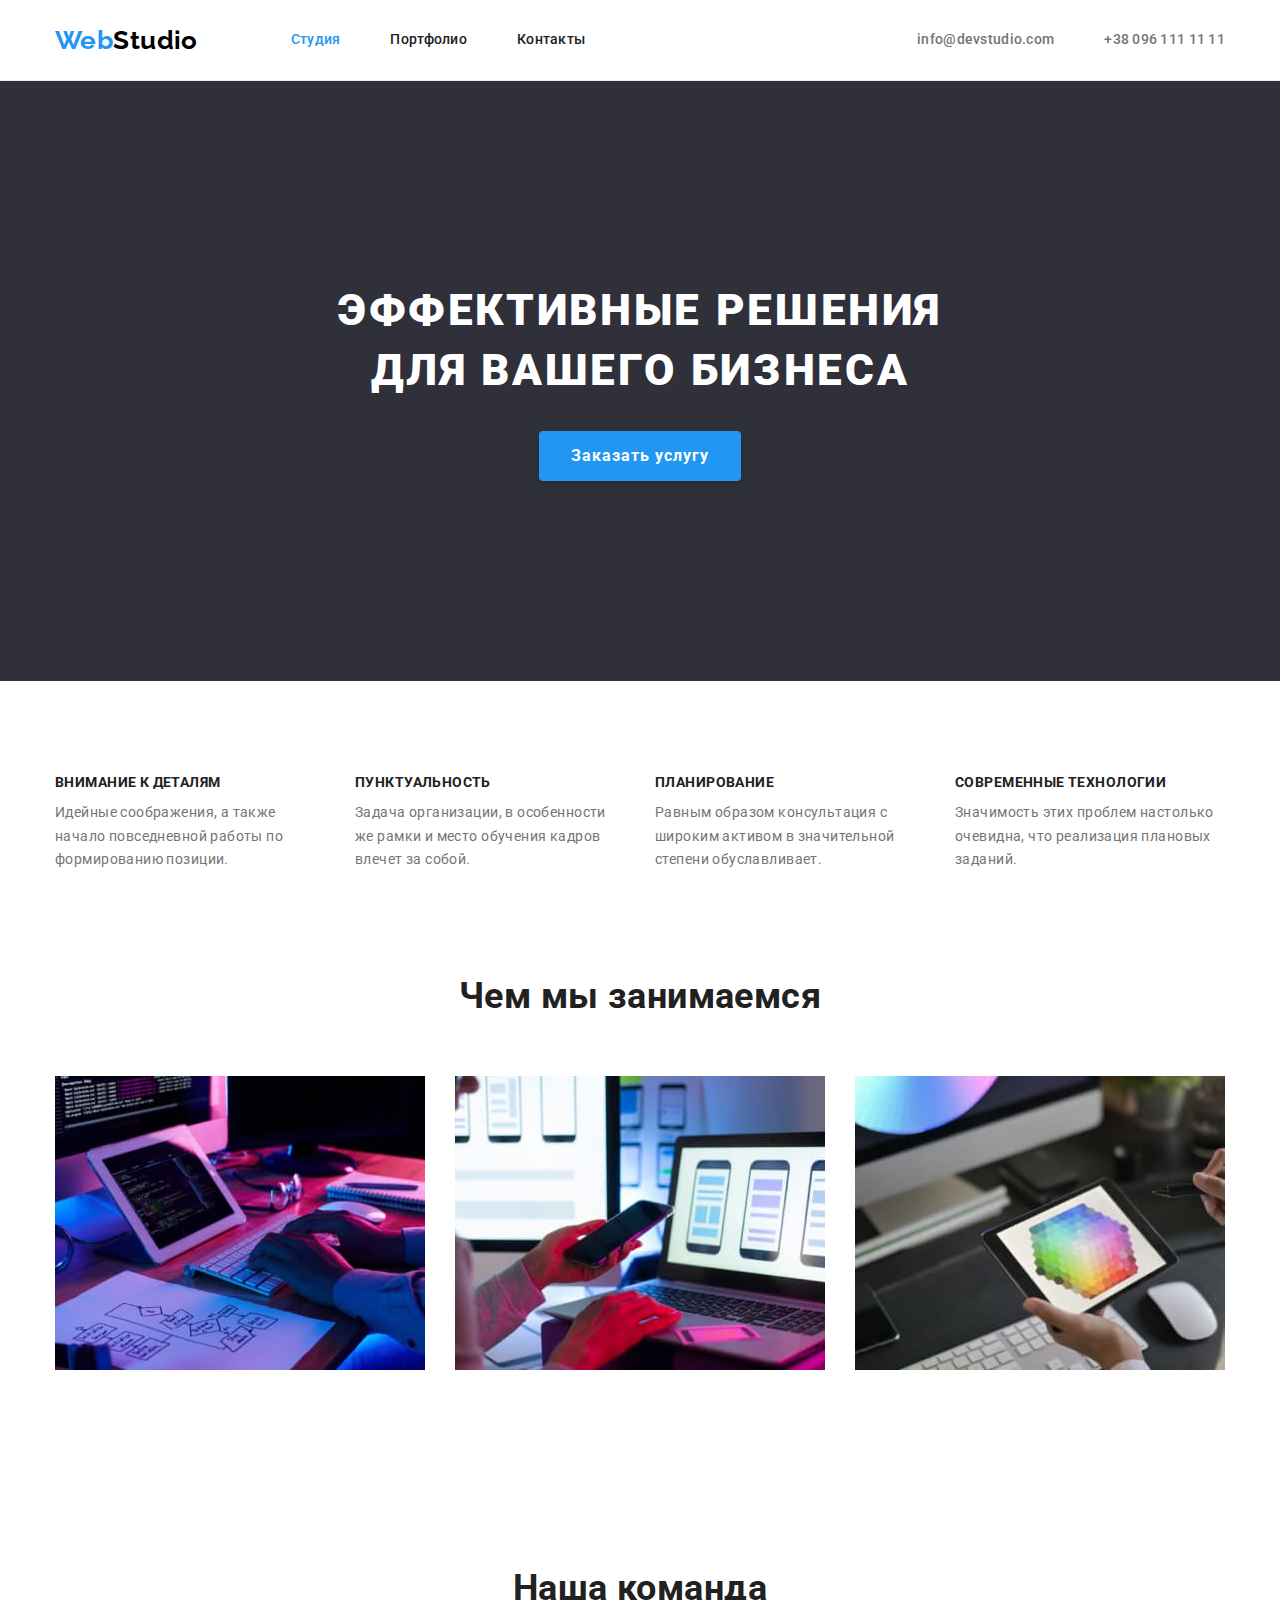
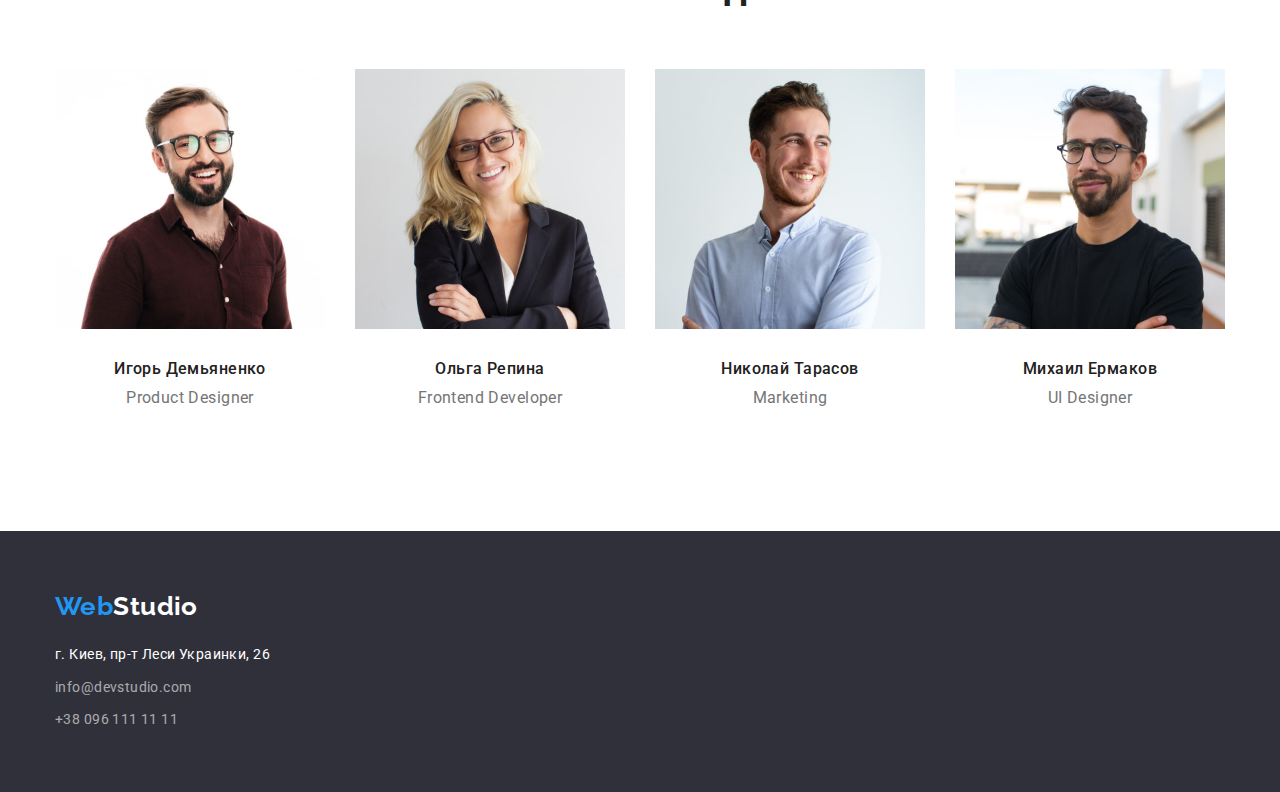
==== commit 210b2e35: "Вносит правки" ====
--- a/index.html
+++ b/index.html
@@ -23,7 +23,7 @@
           <a class="link logo logo-hero" href="./"><span>Web</span>Studio</a>
           <ul class="list menu">
             <li class="menu-item">
-              <a class="link menu-link" href="./index.html">Студия</a>
+              <a class="link menu-link active" href="./index.html">Студия</a>
             </li>
             <li class="menu-item">
               <a class="link menu-link" href="./portfolio.html">Портфолио</a>
@@ -52,7 +52,7 @@
           <button class="btn btn-hero" type="button">Заказать услугу</button>
         </div>
       </section>
-      <section class="section">
+      <section>
         <div class="container">
           <h2 class="visually-hidden">О нас</h2>
           <ul class="list noname-list">
@@ -129,8 +129,10 @@
                 height="260"
                 alt="Игорь Демьяненко"
               />
-              <h3 class="title team-item-name">Игорь Демьяненко</h3>
-              <p class="team-item-position">Product Designer</p>
+              <div class="team-item-text">
+                <h3 class="title team-item-name">Игорь Демьяненко</h3>
+                <p class="team-item-position">Product Designer</p>
+              </div>
             </li>
             <li class="team-item">
               <img
@@ -139,8 +141,10 @@
                 height="260"
                 alt="Ольга Репина"
               />
-              <h3 class="title team-item-name">Ольга Репина</h3>
-              <p class="team-item-position">Frontend Developer</p>
+              <div class="team-item-text">
+                <h3 class="title team-item-name">Ольга Репина</h3>
+                <p class="team-item-position">Frontend Developer</p>
+              </div>
             </li>
             <li class="team-item">
               <img
@@ -149,8 +153,10 @@
                 height="260"
                 alt="Николай Тарасов"
               />
-              <h3 class="title team-item-name">Николай Тарасов</h3>
-              <p class="team-item-position">Marketing</p>
+              <div class="team-item-text">
+                <h3 class="title team-item-name">Николай Тарасов</h3>
+                <p class="team-item-position">Marketing</p>
+              </div>
             </li>
             <li class="team-item">
               <img
@@ -159,8 +165,10 @@
                 height="260"
                 alt="Михаил Ермаков"
               />
-              <h3 class="title team-item-name">Михаил Ермаков</h3>
-              <p class="team-item-position">UI Designer</p>
+              <div class="team-item-text">
+                <h3 class="title team-item-name">Михаил Ермаков</h3>
+                <p class="team-item-position">UI Designer</p>
+              </div>
             </li>
           </ul>
         </div>
@@ -181,7 +189,7 @@
             </a>
           </p>
           <ul class="list">
-            <li class="list">
+            <li class="list address-mailto">
               <a class="link" href="mailto:info@devstudio.com">
                 info@devstudio.com
               </a>
--- a/css/styles.css
+++ b/css/styles.css
@@ -168,6 +168,7 @@
 .btn {
   padding: 6px 22px;
   border-radius: 4px;
+  border: none;
   min-width: 73px;
   min-height: 38px;
   font-family: inherit;
@@ -239,6 +240,7 @@
 .noname-list {
   display: flex;
   margin-left: -30px;
+  padding-top: 94px;
 }
 
 .noname-item {
@@ -288,15 +290,18 @@
 }
 
 .team-item {
-  padding-bottom: 30px;
   margin-left: 30px;
   margin-top: 30px;
   flex-basis: calc((100% - 4 * 30px) / 4);
   text-align: center;
 }
 
+.team-item-text {
+  padding-top: 30px;
+  padding-bottom: 30px;
+}
+
 .team-item-name {
-  margin-top: 30px;
   margin-bottom: 10px;
   font-weight: 500;
   font-size: 16px;
@@ -313,6 +318,7 @@
 .filter {
   display: flex;
   justify-content: center;
+  margin-bottom: 50px;
 }
 
 .filter-item:not(:first-child) {
@@ -322,14 +328,12 @@
 .card-set {
   display: flex;
   flex-wrap: wrap;
-  padding-top: 34px;
   margin-left: -30px;
   margin-top: -30px;
 }
 .portfolio-item {
   margin-left: 30px;
   margin-top: 30px;
-  border-bottom: 1px solid #eeeeee;
   flex-basis: calc((100% - 3 * 30px) / 3);
 }
 .projects-title {
@@ -346,27 +350,33 @@
   color: var(--main-text-color);
 }
 .card-info {
-  margin-top: 20px;
-  margin-bottom: 20px;
-  margin-right: 24px;
-  margin-left: 24px;
-}
+  padding: 20px 24px;
+  border: 1px solid #eeeeee;
+  border-top: none;
+}
+
 /*  footer section */
+
 .footer {
   padding-top: 60px;
+  padding-bottom: 60px;
   background-color: var(--dark-bg);
 }
 
 .address {
   max-width: 270px;
   margin-top: 20px;
-  padding-bottom: 60px;
   font-size: 14px;
   font-style: normal;
   line-height: 1.71;
   color: rgba(255, 255, 255, 0.6);
 }
 
+.address-mailto {
+  margin-top: 9px;
+  margin-bottom: 9px;
+}
+
 .map {
   font-style: normal;
   font-size: 14px;
